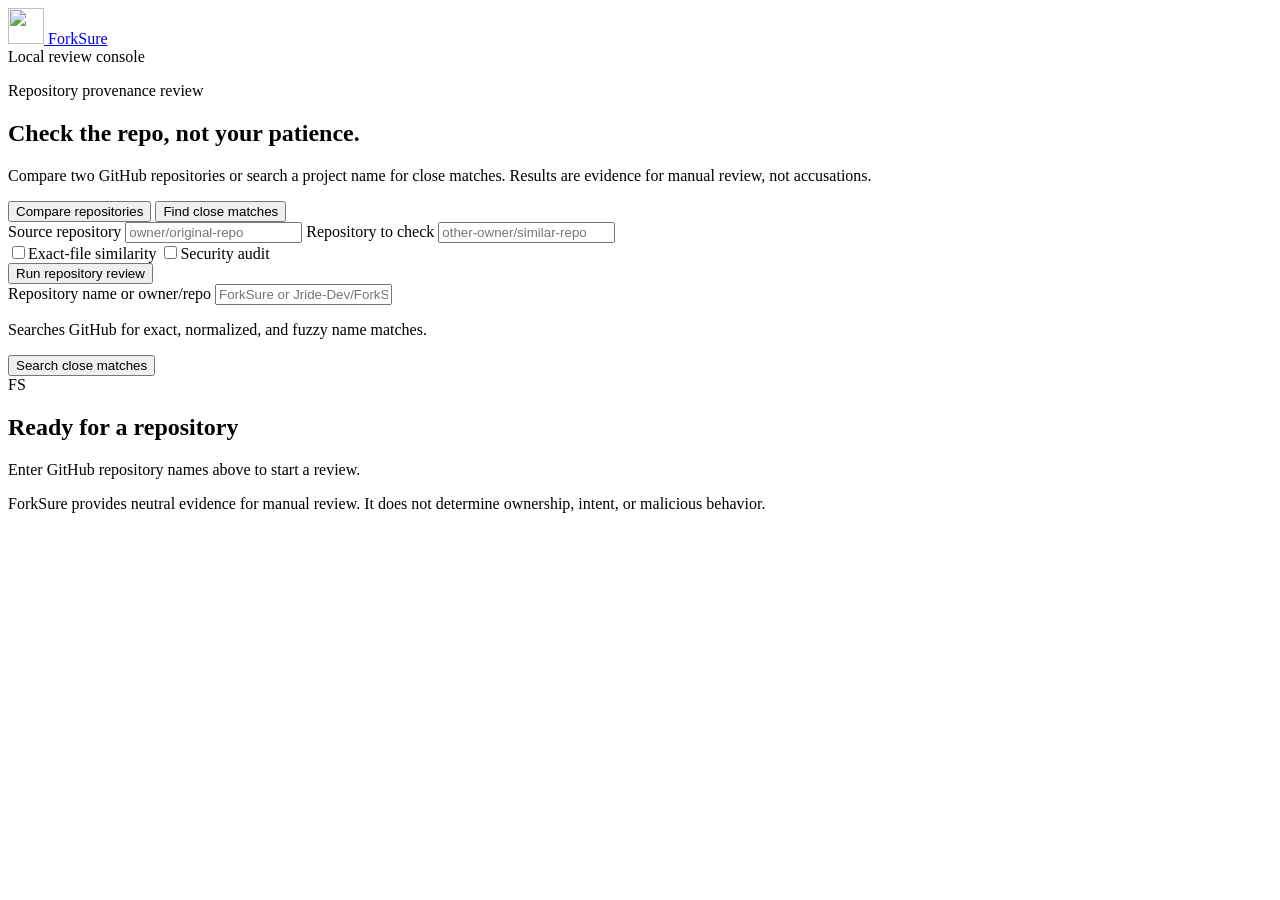
==== forksure/web/index.html @ 2ee6be62 "Add local repository review UI" ====
<!doctype html>
<html lang="en">
  <head>
    <meta charset="utf-8">
    <meta name="viewport" content="width=device-width, initial-scale=1">
    <meta name="description" content="ForkSure repository provenance review interface">
    <title>ForkSure Review Console</title>
    <link rel="stylesheet" href="/assets/app.css">
  </head>
  <body>
    <header class="app-header">
      <a class="brand" href="/" aria-label="ForkSure home">
        <img src="/assets/forksure-mark.svg" width="36" height="36" alt="">
        <span>ForkSure</span>
      </a>
      <div class="header-meta">
        <span class="status-dot" aria-hidden="true"></span>
        Local review console
      </div>
    </header>

    <main class="shell">
      <section class="intro">
        <p class="eyebrow">Repository provenance review</p>
        <h1>Check the repo, not your patience.</h1>
        <p>Compare two GitHub repositories or search a project name for close matches. Results are evidence for manual review, not accusations.</p>
      </section>

      <div class="workspace">
        <nav class="mode-tabs" aria-label="Review mode">
          <button class="tab is-active" type="button" data-panel="compare-panel" aria-selected="true">Compare repositories</button>
          <button class="tab" type="button" data-panel="matches-panel" aria-selected="false">Find close matches</button>
        </nav>

        <section class="tool-panel" id="compare-panel">
          <form id="compare-form">
            <div class="form-grid">
              <label>
                <span>Source repository</span>
                <input name="source_repo" type="text" placeholder="owner/original-repo" autocomplete="off" required>
              </label>
              <label>
                <span>Repository to check</span>
                <input name="candidate_repo" type="text" placeholder="other-owner/similar-repo" autocomplete="off" required>
              </label>
            </div>
            <div class="form-actions">
              <div class="option-row">
                <label class="check-option"><input name="include_similarity" type="checkbox"><span>Exact-file similarity</span></label>
                <label class="check-option"><input name="include_security" type="checkbox"><span>Security audit</span></label>
              </div>
              <button class="primary-action" type="submit">Run repository review</button>
            </div>
          </form>
        </section>

        <section class="tool-panel is-hidden" id="matches-panel">
          <form id="matches-form">
            <label class="wide-field">
              <span>Repository name or owner/repo</span>
              <input name="repository" type="text" placeholder="ForkSure or Jride-Dev/ForkSure" autocomplete="off" required>
            </label>
            <div class="form-actions align-end">
              <p class="field-note">Searches GitHub for exact, normalized, and fuzzy name matches.</p>
              <button class="primary-action" type="submit">Search close matches</button>
            </div>
          </form>
        </section>

        <section class="results" id="results" aria-live="polite">
          <div class="empty-state">
            <div class="empty-mark">FS</div>
            <h2>Ready for a repository</h2>
            <p>Enter GitHub repository names above to start a review.</p>
          </div>
        </section>
      </div>
    </main>

    <footer>
      ForkSure provides neutral evidence for manual review. It does not determine ownership, intent, or malicious behavior.
    </footer>
    <script src="/assets/app.js" defer></script>
  </body>
</html>
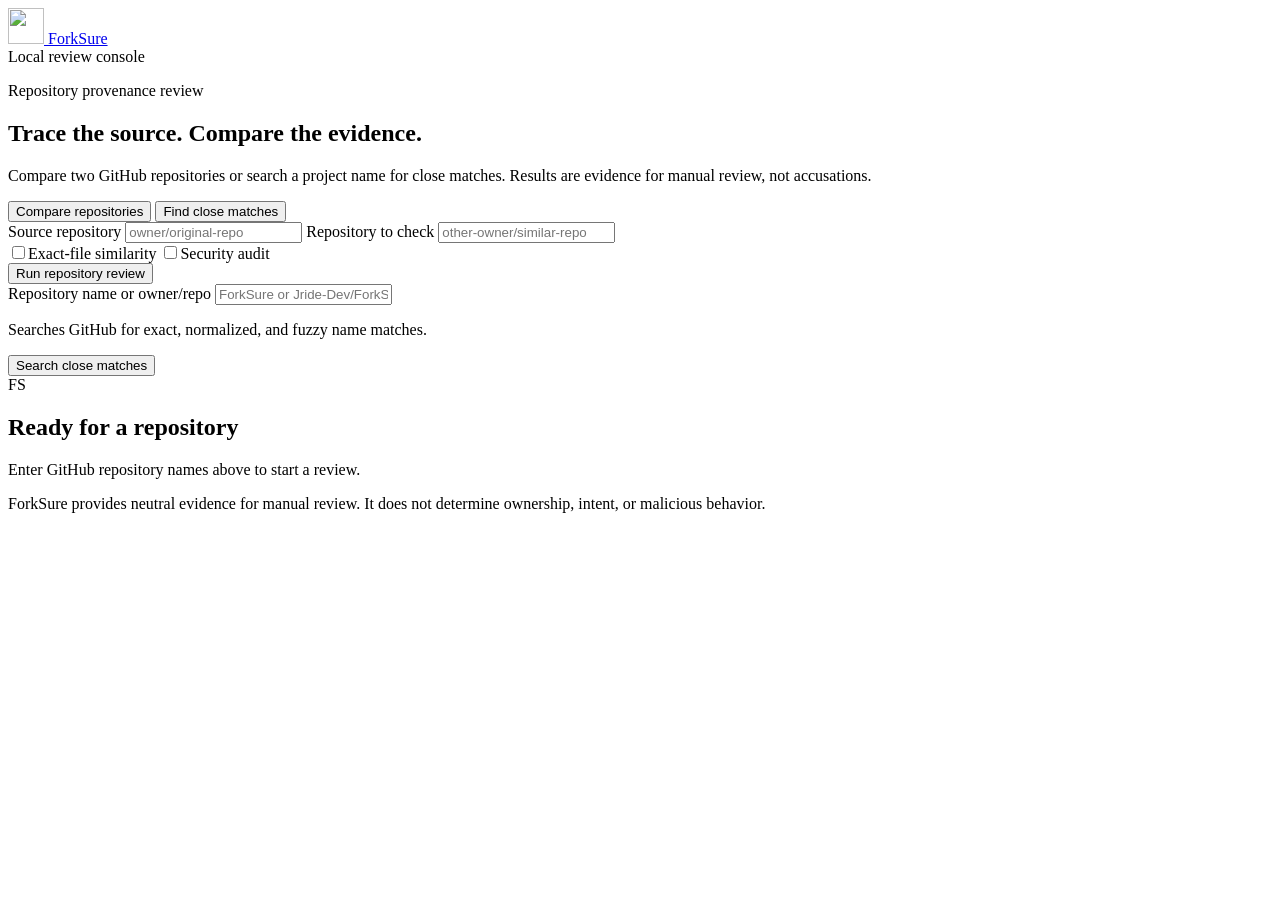
==== commit 4be401fc: "Add ForkSure brand and screenshot assets" ====
--- a/forksure/web/index.html
+++ b/forksure/web/index.html
@@ -4,7 +4,13 @@
     <meta charset="utf-8">
     <meta name="viewport" content="width=device-width, initial-scale=1">
     <meta name="description" content="ForkSure repository provenance review interface">
+    <meta property="og:title" content="ForkSure - Trace the source. Compare the evidence.">
+    <meta property="og:description" content="Repository provenance, similarity, attribution, and safety evidence for manual review.">
+    <meta property="og:image" content="https://forksure.jri-techyes.top/assets/forksure-social-preview.png">
+    <meta name="twitter:card" content="summary_large_image">
     <title>ForkSure Review Console</title>
+    <link rel="icon" href="/assets/forksure-mark.svg" type="image/svg+xml">
+    <link rel="apple-touch-icon" href="/assets/forksure-icon-180.png">
     <link rel="stylesheet" href="/assets/app.css">
   </head>
   <body>
@@ -15,14 +21,14 @@
       </a>
       <div class="header-meta">
         <span class="status-dot" aria-hidden="true"></span>
-        Local review console
+        <span id="runtime-label">Local review console</span>
       </div>
     </header>
 
     <main class="shell">
       <section class="intro">
         <p class="eyebrow">Repository provenance review</p>
-        <h1>Check the repo, not your patience.</h1>
+        <h1>Trace the source. Compare the evidence.</h1>
         <p>Compare two GitHub repositories or search a project name for close matches. Results are evidence for manual review, not accusations.</p>
       </section>
 
@@ -46,8 +52,8 @@
             </div>
             <div class="form-actions">
               <div class="option-row">
-                <label class="check-option"><input name="include_similarity" type="checkbox"><span>Exact-file similarity</span></label>
-                <label class="check-option"><input name="include_security" type="checkbox"><span>Security audit</span></label>
+                <label class="check-option"><input name="include_similarity" type="checkbox"><span id="similarity-label">Exact-file similarity</span></label>
+                <label class="check-option"><input name="include_security" type="checkbox"><span id="security-label">Security audit</span></label>
               </div>
               <button class="primary-action" type="submit">Run repository review</button>
             </div>
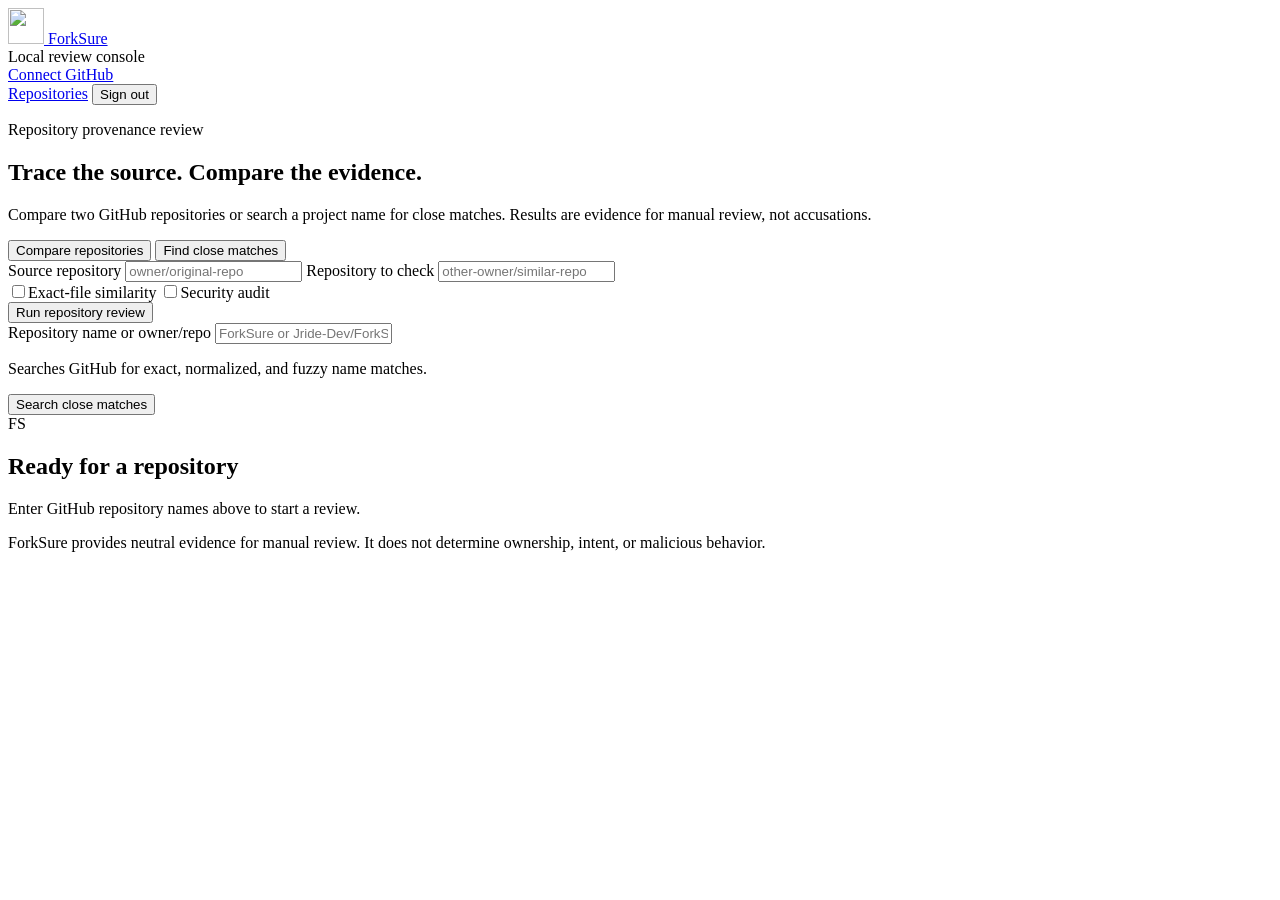
==== commit 741f32af: "Add GitHub App authentication" ====
--- a/forksure/web/index.html
+++ b/forksure/web/index.html
@@ -19,9 +19,19 @@
         <img src="/assets/forksure-mark.svg" width="36" height="36" alt="">
         <span>ForkSure</span>
       </a>
-      <div class="header-meta">
-        <span class="status-dot" aria-hidden="true"></span>
-        <span id="runtime-label">Local review console</span>
+      <div class="header-actions">
+        <div class="header-meta">
+          <span class="status-dot" aria-hidden="true"></span>
+          <span id="runtime-label">Local review console</span>
+        </div>
+        <div class="auth-controls is-hidden" id="auth-controls">
+          <a class="auth-action" id="github-connect" href="/api/auth/github/connect">Connect GitHub</a>
+          <div class="auth-user is-hidden" id="github-user">
+            <span id="github-login"></span>
+            <a href="/api/auth/github/connect">Repositories</a>
+            <button id="github-logout" type="button">Sign out</button>
+          </div>
+        </div>
       </div>
     </header>
 
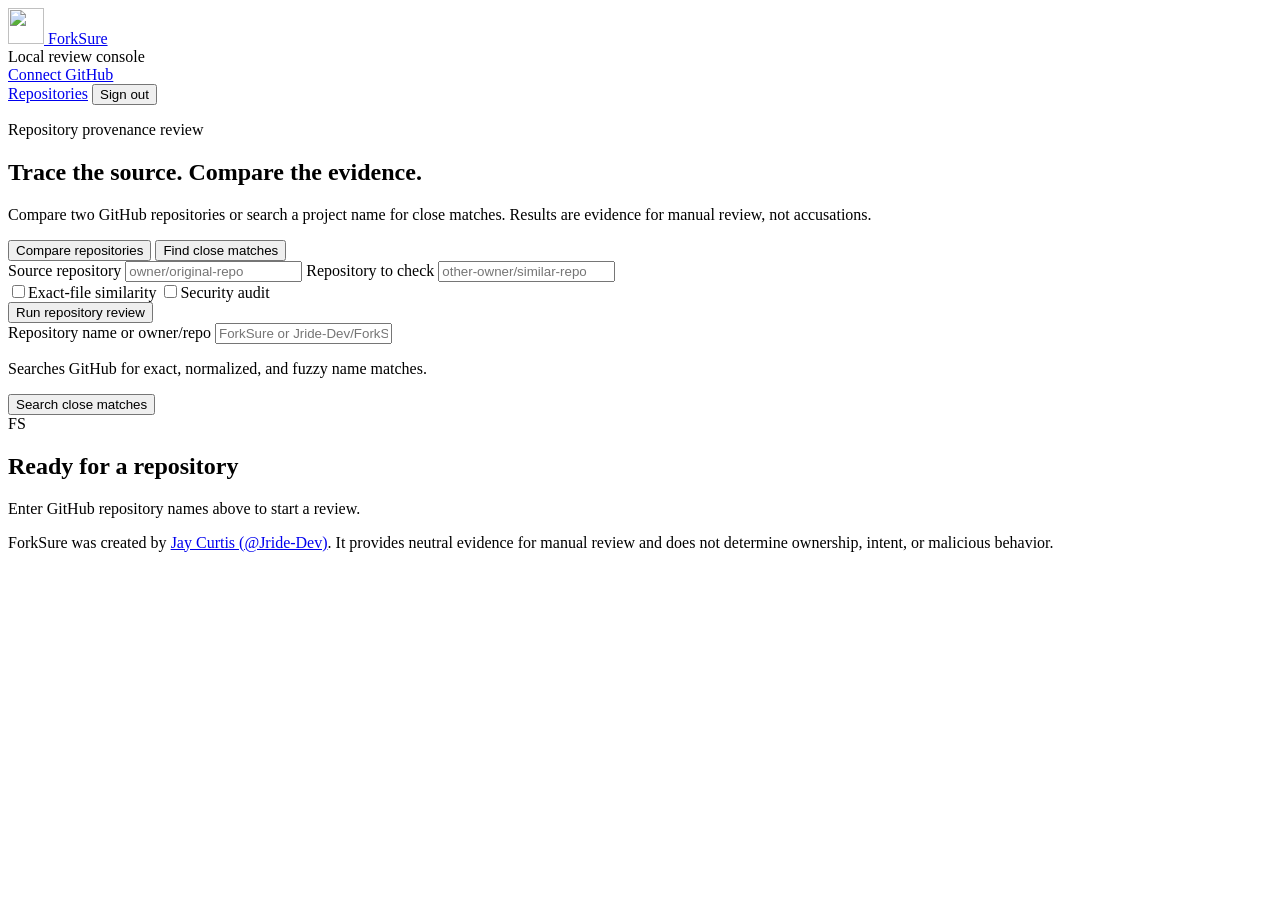
==== commit 0b9fed44: "Add creator attribution" ====
--- a/forksure/web/index.html
+++ b/forksure/web/index.html
@@ -94,7 +94,8 @@
     </main>
 
     <footer>
-      ForkSure provides neutral evidence for manual review. It does not determine ownership, intent, or malicious behavior.
+      ForkSure was created by <a href="https://github.com/Jride-Dev">Jay Curtis (@Jride-Dev)</a>.
+      It provides neutral evidence for manual review and does not determine ownership, intent, or malicious behavior.
     </footer>
     <script src="/assets/app.js" defer></script>
   </body>
